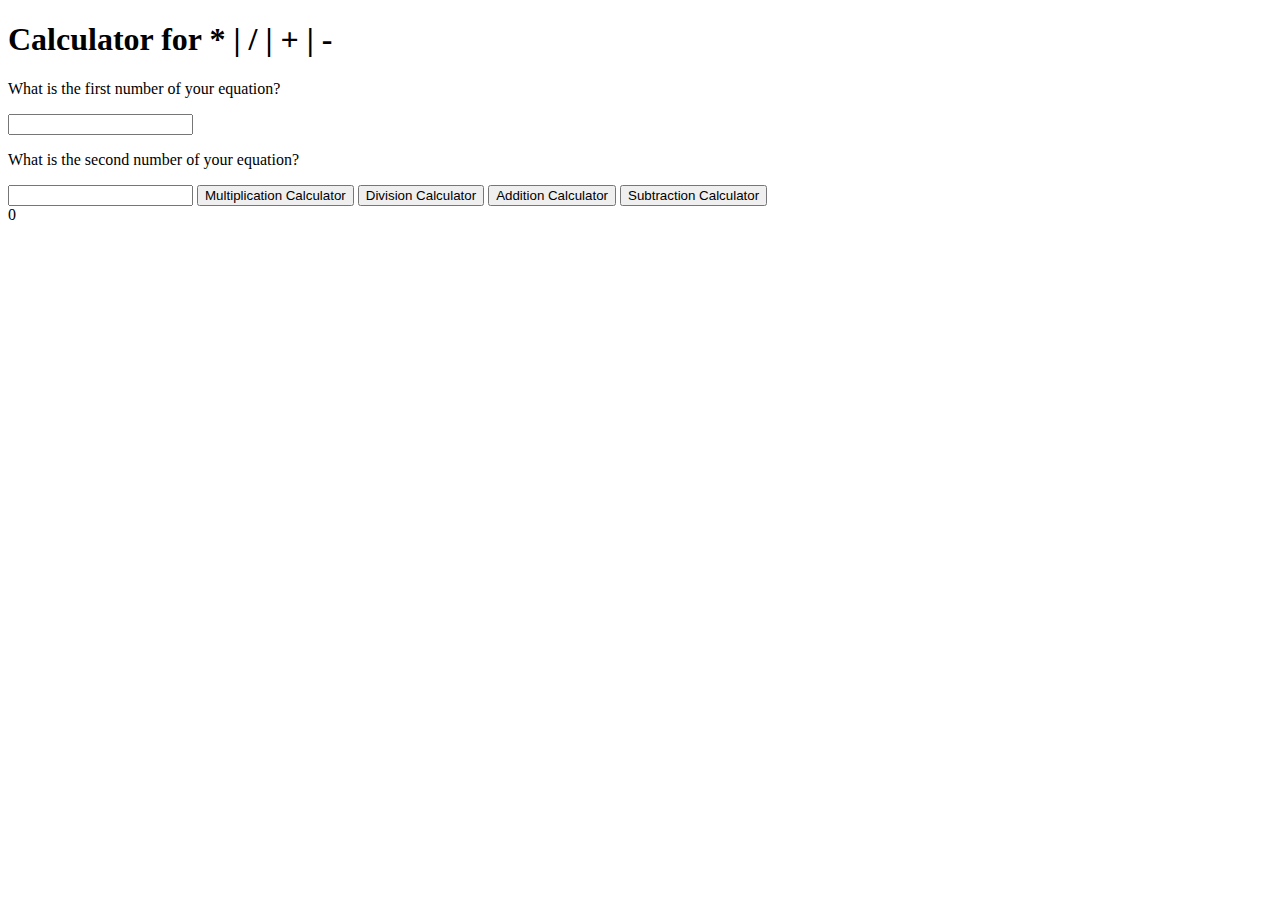
==== index.html @ 81140d91 "Update and rename .HTML to index.html" ====
<!DOCTYPE html>
<html lang="en">
<head>
  <meta charset="UTF-8">
  <meta name="viewport" content="width=device-width, initial-scale=1.0">
  <meta http-equiv="X-UA-Compatible" content="ie=edge">
  <title>Document</title>
</head>
  <link rel="stylesheet" href="css/index.css" type="text/css" >
<body>
 <div id="container">
   <h1> Calculator for * | / | + | -</h1>
   <div id="calculator">
     <form id="form">
       <p> What is the first number of your equation?</p>
       <input type="text" id="1number">
       <p>What is the second number of your equation?</p>
       <input type="text" id="2number">
       <button  type="button" id="Multi">Multiplication Calculator</button>
       <button  type="button" id="Di">Division Calculator</button>
       <button  type="button" id="Ad">Addition Calculator</button>
       <button  type="button" id="Su">Subtraction Calculator</button>
     </form>
   </div>
   
   <div id="answer">
      <span id="display">0</span>
     
     <div>
       <p id=message></p>
     </div>
  </div>
   
  
  
</body>
</html>
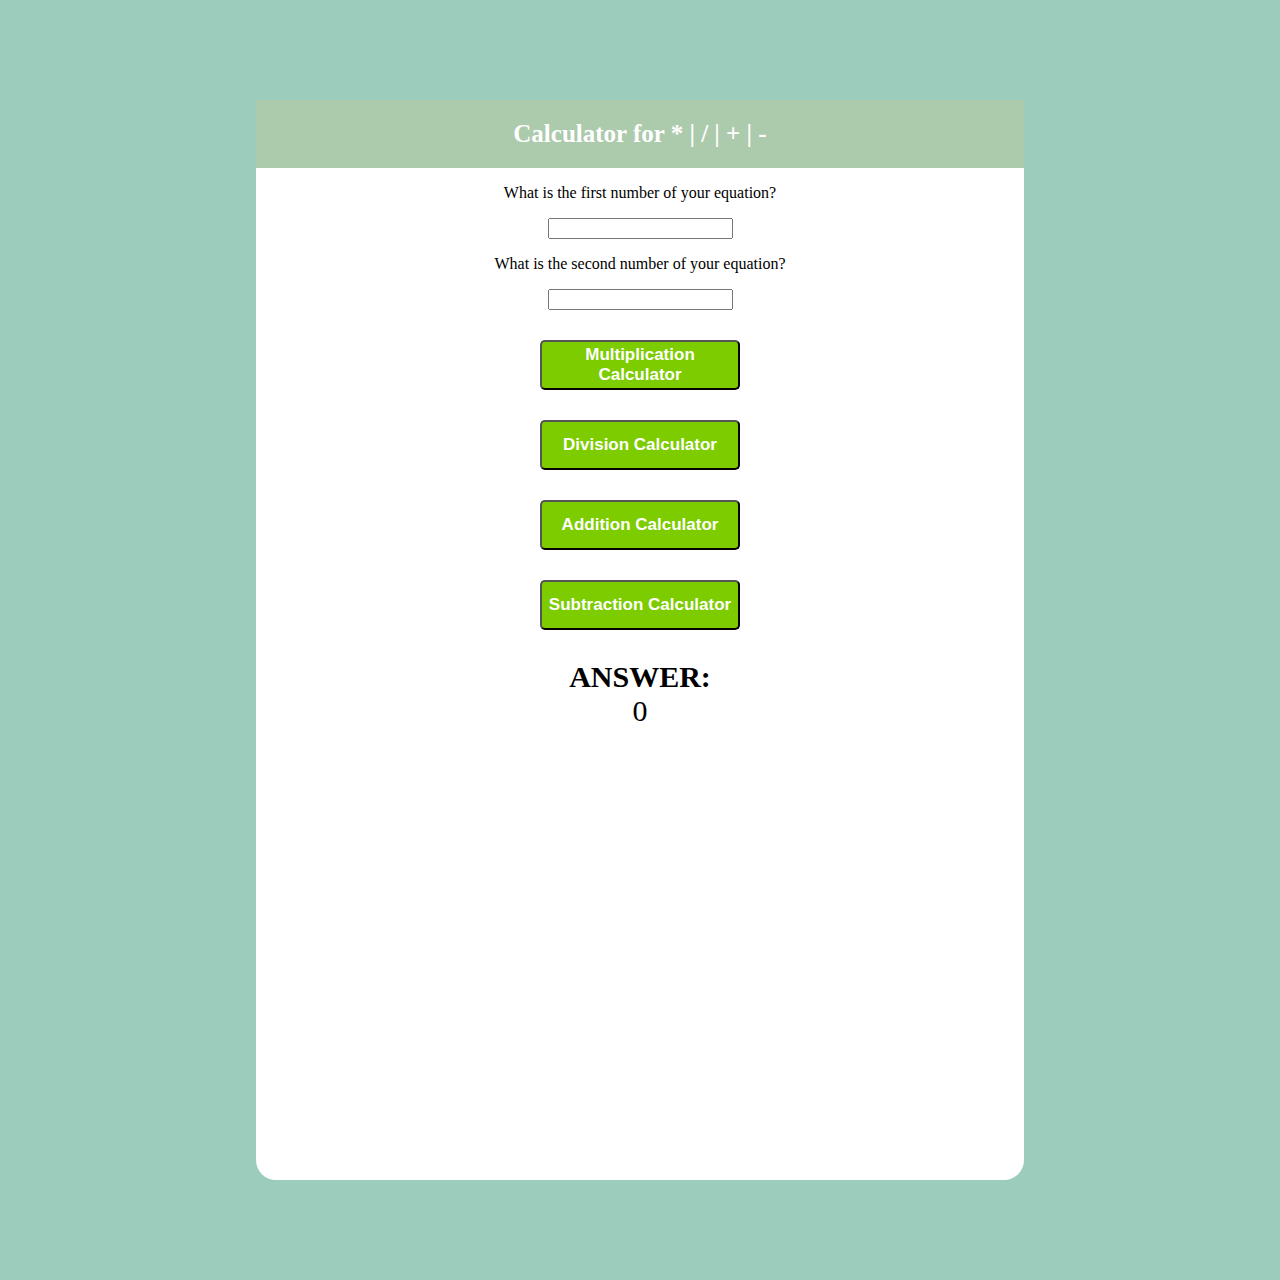
==== commit e64761c0: "Update index.html" ====
--- a/index.html
+++ b/index.html
@@ -6,7 +6,7 @@
   <meta http-equiv="X-UA-Compatible" content="ie=edge">
   <title>Document</title>
 </head>
-  <link rel="stylesheet" href="css/index.css" type="text/css" >
+  <link rel="stylesheet" href="index.css" type="text/css" >
 <body>
  <div id="container">
    <h1> Calculator for * | / | + | -</h1>
--- a/index.css
+++ b/index.css
@@ -0,0 +1,79 @@
+body {
+  background: #9BCCBC;
+  font-family: roboto;
+}
+
+#container {
+  height: 120vh;
+  width: 60vw;
+  margin: 100px auto;
+  background: white;
+  border-radius: 20px;
+}
+
+
+h1 {
+  text-align: center;
+  background: #ACCAAC;
+  color: white;
+  margin: 0;
+  padding: 20px 100px;
+  font-size: 25px;
+}
+
+form {
+  text-align: center;
+}
+
+input {
+  text-align: center;
+  align-items: center;
+}
+#1number {
+  font-size: 14px;
+  background-color: #f7f7f7;
+  width: 40%;
+}
+
+
+#2number {
+  width: 40%;
+  background-color: #f7f7f7;
+  font-size: 14px;
+}
+
+button {
+  font-weight: bold;
+  display: block;
+  margin: 30px auto;
+  background: #7CCC00;
+  border-radius: 5px;
+  width: 200px;
+  height: 50px;
+  font-size: 17px;
+  color: white;
+}
+
+button:hover {
+  background: #006400;
+  border-bottom-color: #111;
+}
+  
+#answer {
+  font-size: 30px;
+  margin-top: 5px;
+  text-align: center;
+}
+
+#answer:before {
+  content: "Answer:";
+  font-size: 30;
+  font-weight: bold;
+  display: block;
+  text-transform: uppercase;
+}
+
+#tanswer span {
+  font-size: 20px;
+  top: -18px;
+  }
